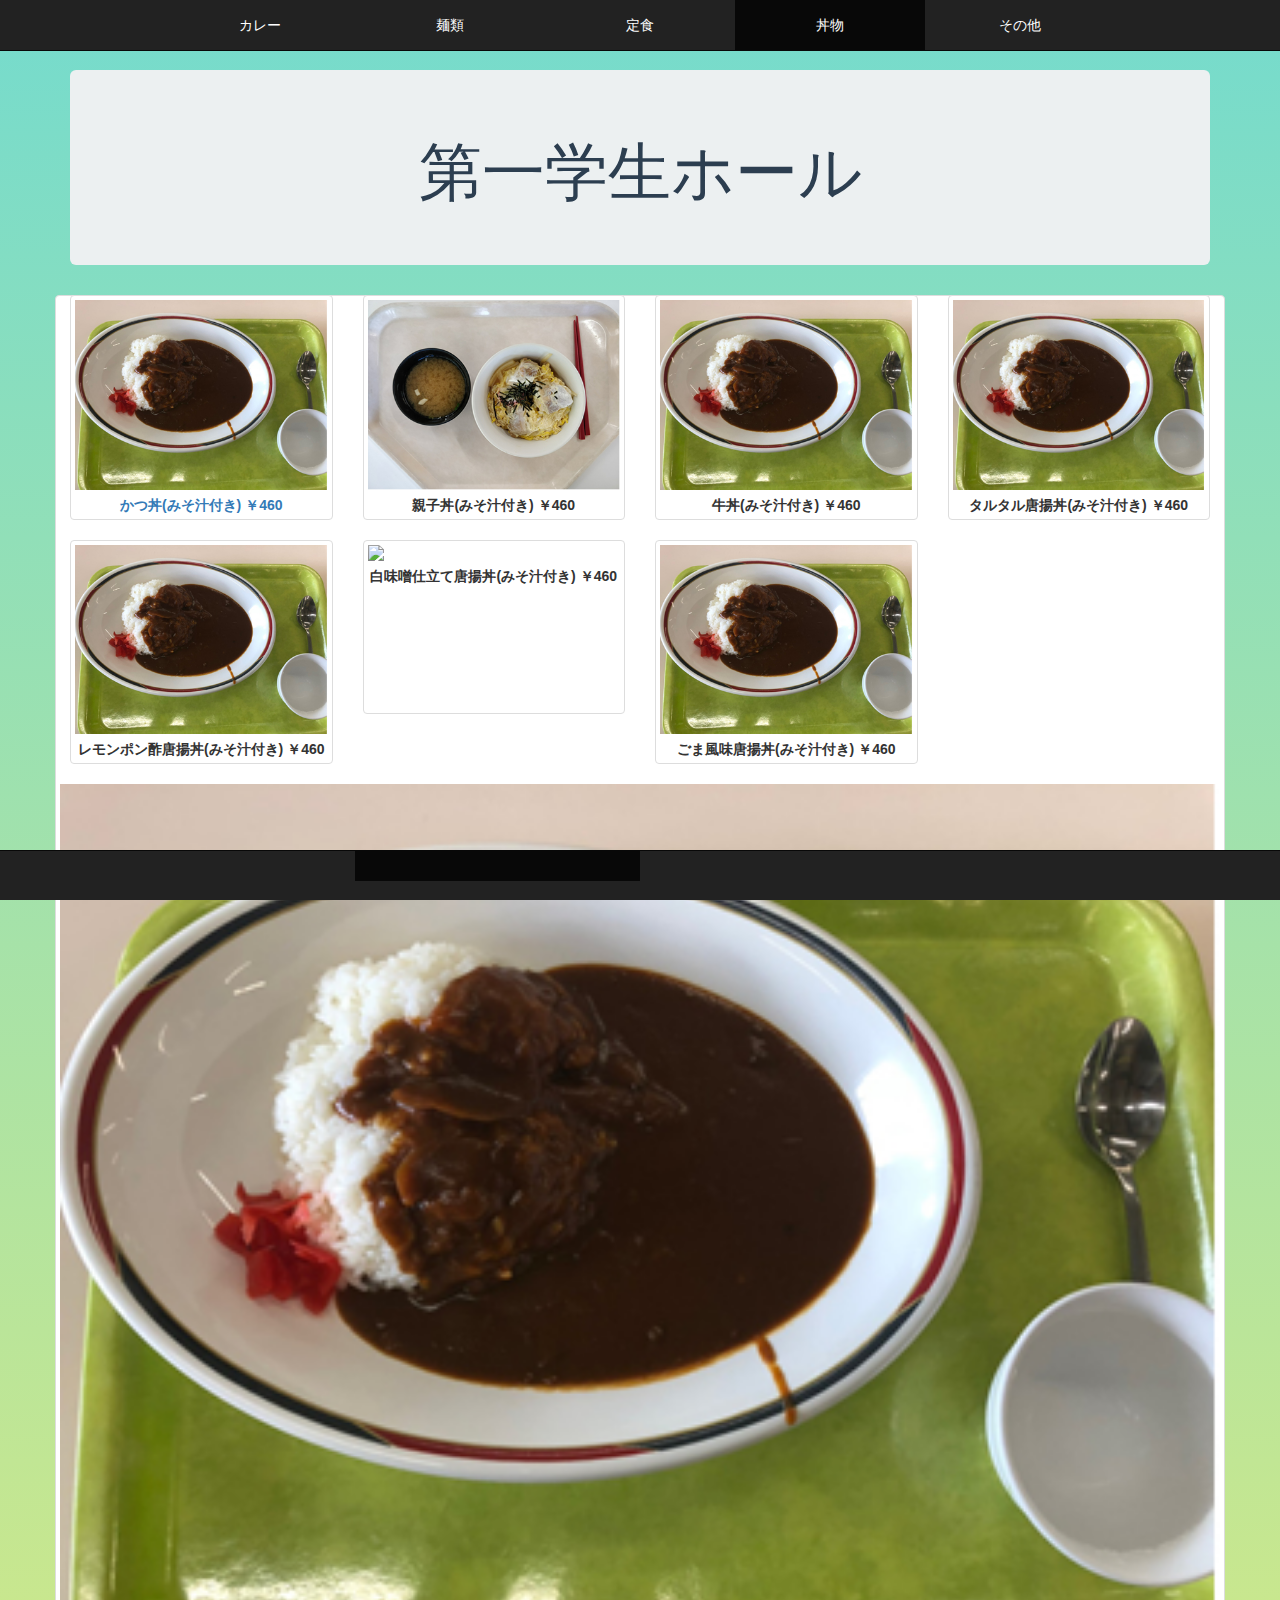
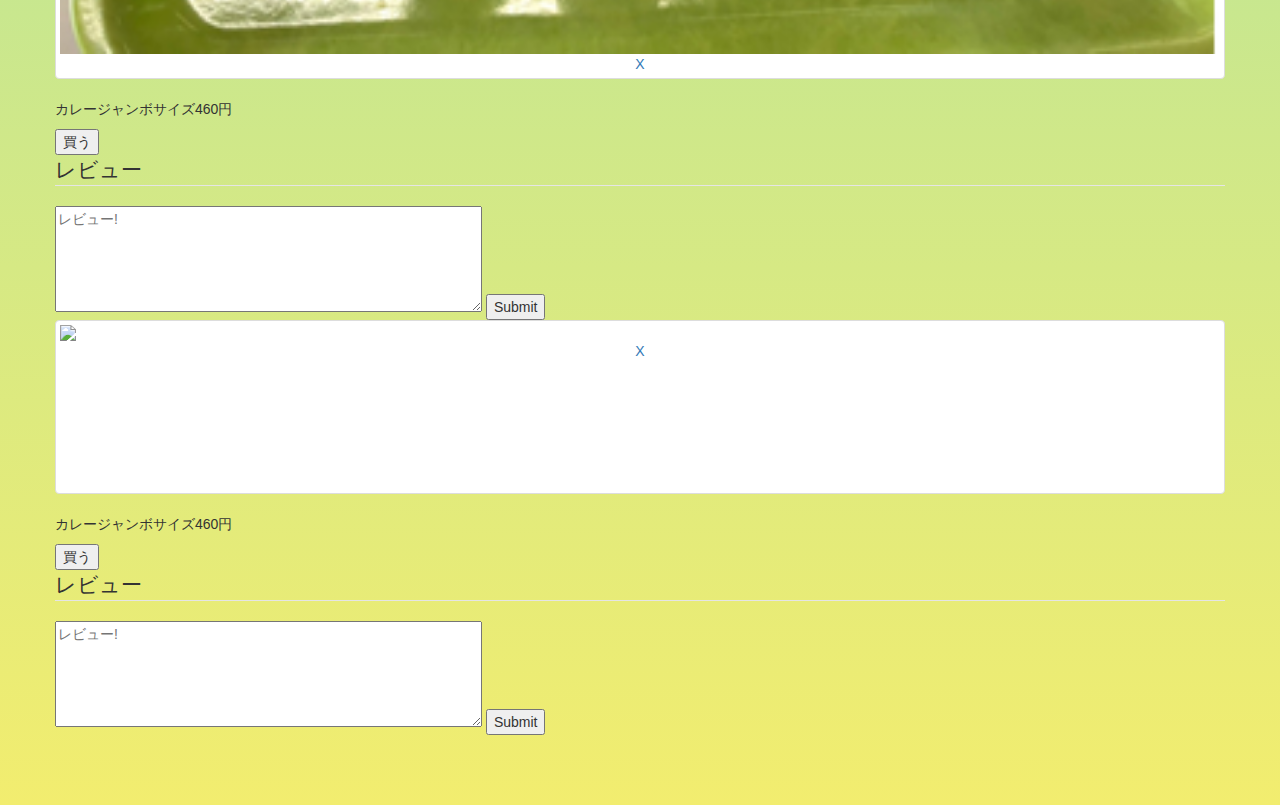
==== donburi.html @ 4b90735c "asd" ====
<!DOCTYPE html>
<html>

<head>
    <meta name="viewport" content="width=device-width, initial-scale=1">
    <title>メニュー</title>
    <link rel="stylesheet" href="https://stackpath.bootstrapcdn.com/bootstrap/3.4.1/css/bootstrap.min.css"
        integrity="sha384-HSMxcRTRxnN+Bdg0JdbxYKrThecOKuH5zCYotlSAcp1+c8xmyTe9GYg1l9a69psu" crossorigin="anonymous">
    <link rel="stylesheet" href="https://use.fontawesome.com/releases/v5.3.1/css/all.css"
        integrity="sha384-mzrmE5qonljUremFsqc01SB46JvROS7bZs3IO2EmfFsd15uHvIt+Y8vEf7N7fWAU" crossorigin="anonymous">
    <link rel="stylesheet" type="text/css" href="css/style.css">
    <script src="" js/script.js""> </script> </head> <body>
	<!-- header-->
	<nav class="navbar navbar-inverse navbar-fixed-top">
		<div class="container">
				<ul class="nav navbar-nav" id="headerNav">
						<li class="col-xs-1 footerNav"></li>
						<li class="col-xs-2 footerNav"><a href="kare.html">カレー</a></li>
						<li class="col-xs-2 footerNav"><a href="menrui.html">麺類</a></li>
						<li class="col-xs-2 footerNav"><a href="teishoku.html">定食</a></li>
						<li class="col-xs-2 footerNav active"><a href="donburi.html">丼物</a></li>
						<li class="col-xs-2 footerNav"><a href="sonota.html">その他</a></li>
						<li class="col-xs-1 footerNav"></li>
				</ul>
		</div>
	</nav>

	<!-- header -->
	<div class="container">
		<div class="jumbotron">
			<h1><i class="fas fa-utensils"></i> 第一学生ホール</h1>
		</div>
		<!-- main -->
		<!-- row 1 -->
		<div class="row">
			<div class="col-lg-3 col-sm-6 col-xs-6">
				<div class="thumbnail 1">
					<a href="#pop-content1"><img src="img/img_01_01kare-raisu.jpg" >
					<p>かつ丼(みそ汁付き)</p>
					<p>￥460</p>
				</div>
			</div>
			<div class="col-lg-3 col-sm-6 col-xs-6">
				<div class="thumbnail 2">
					<a href="#pop-content2"></a><img src="img/img_04_01oyakodon.jpg" >
					<p>親子丼(みそ汁付き)</p>
					<p>￥460</p>
				</div>
			</div>
			<div class="col-lg-3 col-sm-6 col-xs-6">
				<div class="thumbnail">
					<img src="img/img_01_01kare-raisu.jpg" >
					<p>牛丼(みそ汁付き)</p>
					<p>￥460</p>
				</div>
			</div>
			<div class="col-lg-3 col-sm-6 col-xs-6">
				<div class="thumbnail">
					<img src="img/img_01_01kare-raisu.jpg" >
					<p>タルタル唐揚丼(みそ汁付き)</p>
					<p>￥460</p>
				</div>
			</div>
			<!-- row 2 -->
			<div class="col-lg-3 col-sm-6 col-xs-6">
				<div class="thumbnail">
					<img src="img/img_01_01kare-raisu.jpg" >
					<p>レモンポン酢唐揚丼(みそ汁付き)</p>
					<p>￥460</p>
				</div>
			</div>
			<div class="col-lg-3 col-sm-6 col-xs-6">
				<div class="thumbnail">
					<img src="img/img_04_02shirokaraagedon.jpg" >
					<p>白味噌仕立て唐揚丼(みそ汁付き)</p>
					<p>￥460</p>
				</div>
			</div>
			<div class="col-lg-3 col-sm-6 col-xs-6">
				<div class="thumbnail">
					<img src="img/img_01_01kare-raisu.jpg" >
					<p>ごま風味唐揚丼(みそ汁付き)</p>
					<p>￥460</p>
				</div>
			</div>


	<!-- popup -->
	<!-- 1 -->
	<div class="popup_div" id="pop-content1" aria-hidden="true">
		<div class="popup_div-dialog">
			<div class="popup_div-top">
				<div class="thumbnail">
					<img src="img/img_01_01kare-raisu.jpg" style="width: 100%">
					<a href="#" class="mybutton-close" aria-hidden="true">X</a> <!-- exit button -->
				</div>
				<div class="popup_div-body">
					<p class="detail">カレージャンボサイズ460円</p>
					<form action="#" method="post" name="myform">
						<input type="submit" value="買う" class="mybutton">
					</form>
				</div>
				<div class="popup_div-bottom">
					<legend class="bottomcontent">レビュー</legend>
					<form action="#" method="post" name="myform">
						<textarea placeholder="レビュー!" cols="50" rows="5"></textarea>
						<input type="submit" value="Submit" class="mybutton">
					</form>
				</div>
			</div>
		</div>
	</div>
	<!-- 2 -->
	<div class="popup_div" id="pop-content2" aria-hidden="true">
		<div class="popup_div-dialog">
			<div class="popup_div-top">
				<div class="thumbnail">
					<img src="img/img_02_01.jpg" style="width: 100%">
					<a href="#" class="mybutton-close" aria-hidden="true">X</a> <!-- exit button -->
				</div>
				<div class="popup_div-body">
					<p class="detail">カレージャンボサイズ460円</p>
					<form action="#" method="post" name="myform">
						<input type="submit" value="買う" class="mybutton">
					</form>
				</div>
				<div class="popup_div-bottom">
					<legend class="bottomcontent">レビュー</legend>
					<form action="#" method="post" name="myform">
						<textarea placeholder="レビュー!" cols="50" rows="5"></textarea>
						<input type="submit" value="Submit" class="mybutton">
					</form>
				</div>
			</div>
		</div>
	</div>
	<!-- footer -->
        <nav class="navbar navbar-inverse navbar-fixed-bottom footer nav">
            <div class="container">
                <ul class="nav navbar-nav footer">
                    <li class="col-xs-3 footerNav"><a href="index.html"><i class="fas fa-home"></i></a></li>
                    <li class="col-xs-3 footerNav active"><a href="kare.html"><i class="fas fa-book-open"></i></a></li>
                    <li class="col-xs-3 footerNav"><a href="shoppingCart.html"><i class="fas fa-shopping-cart"></i></a></li>
                    <li class="col-xs-3 footerNav"><a href="option.html"><i class="fas fa-cog"></i></a></li>
                </ul>
            </div>
        </nav>
		<script src="https://code.jquery.com/jquery-3.4.1.js"></script>
    <script src="https://stackpath.bootstrapcdn.com/bootstrap/3.4.1/js/bootstrap.min.js"
        integrity="sha384-aJ21OjlMXNL5UyIl/XNwTMqvzeRMZH2w8c5cRVpzpU8Y5bApTppSuUkhZXN0VxHd"
        crossorigin="anonymous"></script>
    <script src="js/script.js"></script>
    </body>

</html>
---- css/style.css ----
body {
	padding: 70px 0 70px 0;
	background: linear-gradient(#75dbcd, #f2ed6f);
}
.thumbnail {
	text-align: center;
	min-height: 174px; /* 商品名が長い場合の段落ち対策 */
	box-sizing: border-box;
}
.thumbnail p {
	display: inline-block;
	margin: 5px 0 0 0;
	font-weight: 600;
}
.jumbotron {
	color: #2c3e50;
	background-color: #ecf0f1;
	text-align: center;
}
.navbar-inverse {
	color: #2c3e50;
}
.navbar-inverse .navbar-nav > li > a {
	color: white;
}

/* footer navbar */

.footerNav {
	padding: 0;
	text-align: center;
}
.navbar-nav {
	float: none;
}

/* option　page */
.navbar-fixed-bottom .navbar-nav > li > a {
	font-size: 23px;
}

#option {
	background-repeat: no-repeat;
	background-attachment: fixed;
}
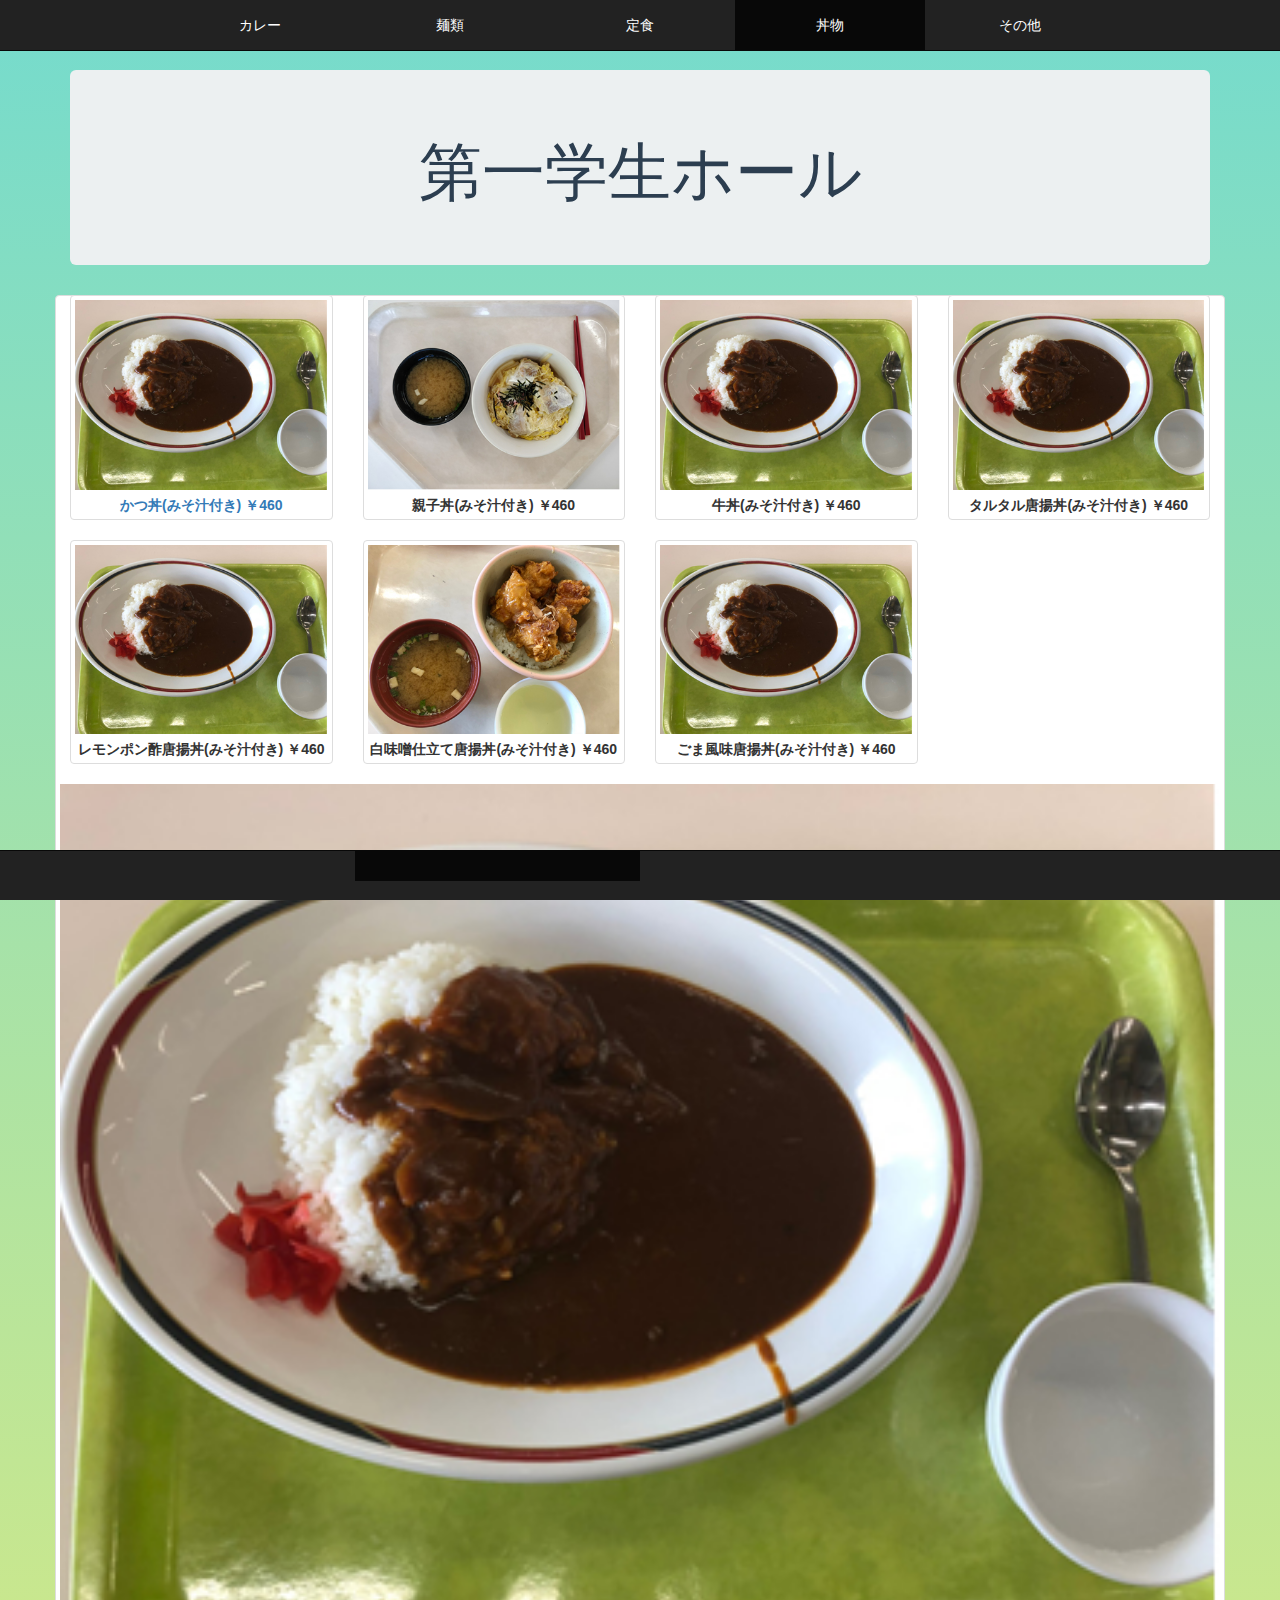
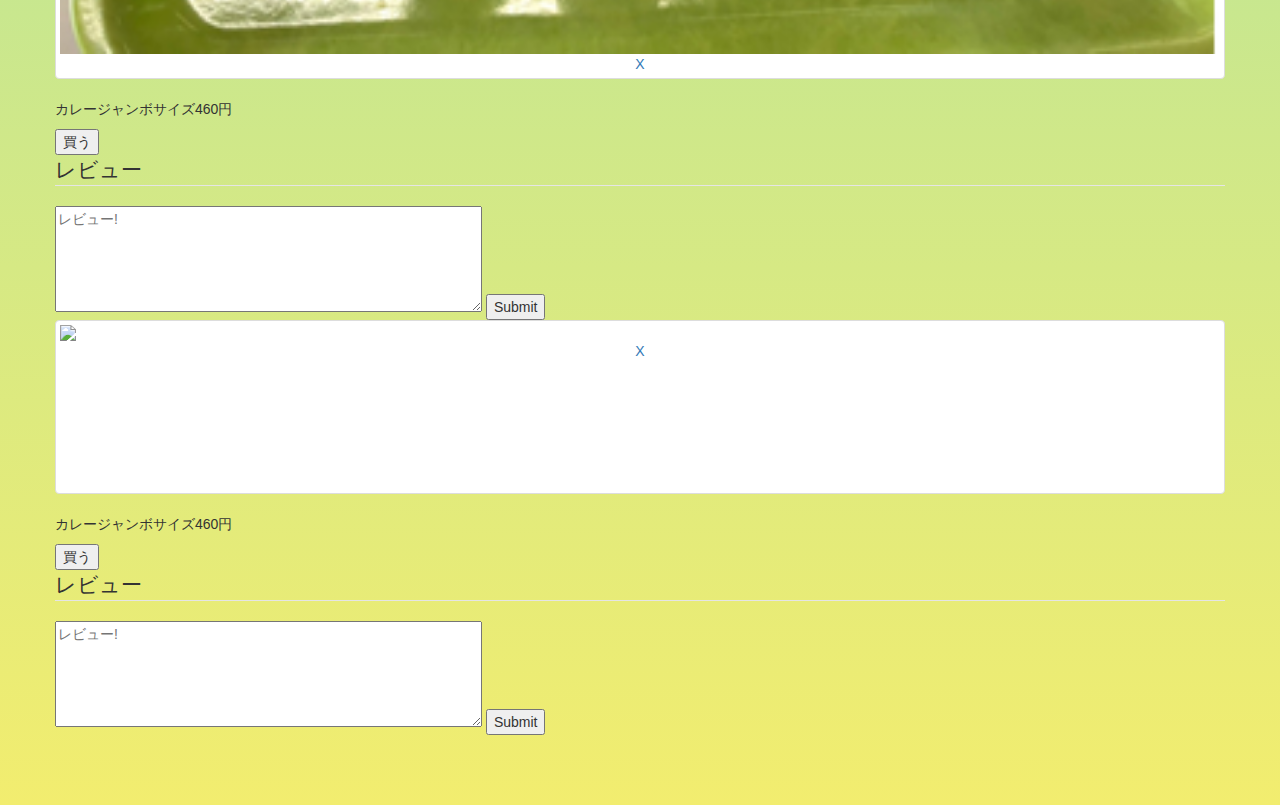
==== commit ca326b39: "写真を変えた" ====
--- a/donburi.html
+++ b/donburi.html
@@ -71,7 +71,7 @@
 			</div>
 			<div class="col-lg-3 col-sm-6 col-xs-6">
 				<div class="thumbnail">
-					<img src="img/img_04_02shirokaraagedon.jpg" >
+					<img src="img/img_04_02shromisokaraagedon.jpg" >
 					<p>白味噌仕立て唐揚丼(みそ汁付き)</p>
 					<p>￥460</p>
 				</div>
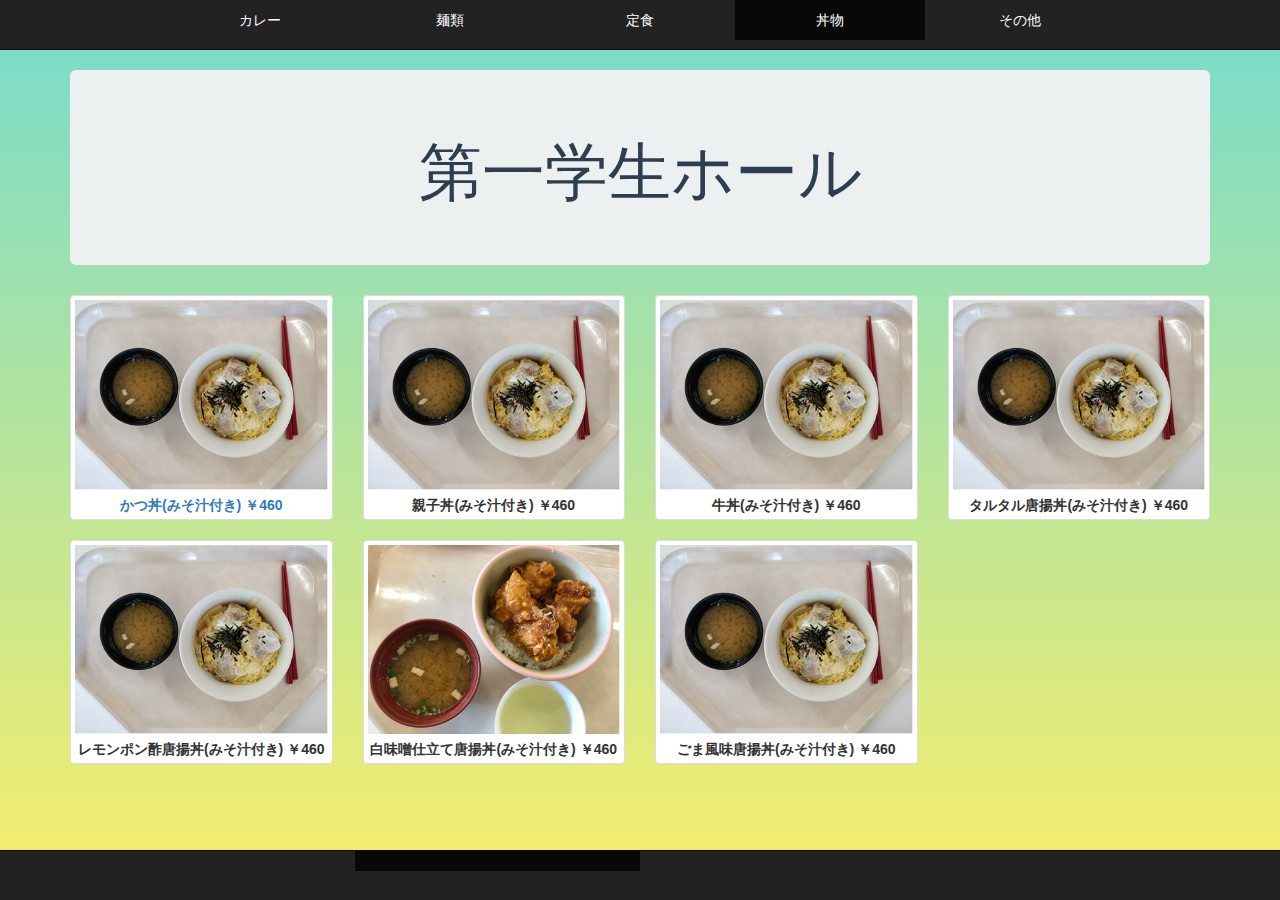
==== commit 1813fceb: "signup.php完成" ====
--- a/donburi.html
+++ b/donburi.html
@@ -1,15 +1,16 @@
 <!DOCTYPE html>
 <html>
-
-<head>
-    <meta name="viewport" content="width=device-width, initial-scale=1">
-    <title>メニュー</title>
-    <link rel="stylesheet" href="https://stackpath.bootstrapcdn.com/bootstrap/3.4.1/css/bootstrap.min.css"
-        integrity="sha384-HSMxcRTRxnN+Bdg0JdbxYKrThecOKuH5zCYotlSAcp1+c8xmyTe9GYg1l9a69psu" crossorigin="anonymous">
-    <link rel="stylesheet" href="https://use.fontawesome.com/releases/v5.3.1/css/all.css"
-        integrity="sha384-mzrmE5qonljUremFsqc01SB46JvROS7bZs3IO2EmfFsd15uHvIt+Y8vEf7N7fWAU" crossorigin="anonymous">
-    <link rel="stylesheet" type="text/css" href="css/style.css">
-    <script src="" js/script.js""> </script> </head> <body>
+	<head>
+		<meta charset="utf-8">
+		<meta name="viewport" content="width=device-width, initial-scale=1">
+		<title>メニュー</title>
+		<link rel="stylesheet" href="https://stackpath.bootstrapcdn.com/bootstrap/3.4.1/css/bootstrap.min.css"
+			integrity="sha384-HSMxcRTRxnN+Bdg0JdbxYKrThecOKuH5zCYotlSAcp1+c8xmyTe9GYg1l9a69psu" crossorigin="anonymous">
+		<link rel="stylesheet" href="https://use.fontawesome.com/releases/v5.3.1/css/all.css"
+			integrity="sha384-mzrmE5qonljUremFsqc01SB46JvROS7bZs3IO2EmfFsd15uHvIt+Y8vEf7N7fWAU" crossorigin="anonymous">
+		<link rel="stylesheet" type="text/css" href="css/style.css">
+	</head>
+	<body>
 	<!-- header-->
 	<nav class="navbar navbar-inverse navbar-fixed-top">
 		<div class="container">
@@ -35,7 +36,7 @@
 		<div class="row">
 			<div class="col-lg-3 col-sm-6 col-xs-6">
 				<div class="thumbnail 1">
-					<a href="#pop-content1"><img src="img/img_01_01kare-raisu.jpg" >
+					<a href="#pop-content1"><img src="img/img_04_01oyakodon.jpg" >
 					<p>かつ丼(みそ汁付き)</p>
 					<p>￥460</p>
 				</div>
@@ -49,14 +50,14 @@
 			</div>
 			<div class="col-lg-3 col-sm-6 col-xs-6">
 				<div class="thumbnail">
-					<img src="img/img_01_01kare-raisu.jpg" >
+					<img src="img/img_04_01oyakodon.jpg" >
 					<p>牛丼(みそ汁付き)</p>
 					<p>￥460</p>
 				</div>
 			</div>
 			<div class="col-lg-3 col-sm-6 col-xs-6">
 				<div class="thumbnail">
-					<img src="img/img_01_01kare-raisu.jpg" >
+					<img src="img/img_04_01oyakodon.jpg" >
 					<p>タルタル唐揚丼(みそ汁付き)</p>
 					<p>￥460</p>
 				</div>
@@ -64,7 +65,7 @@
 			<!-- row 2 -->
 			<div class="col-lg-3 col-sm-6 col-xs-6">
 				<div class="thumbnail">
-					<img src="img/img_01_01kare-raisu.jpg" >
+					<img src="img/img_04_01oyakodon.jpg" >
 					<p>レモンポン酢唐揚丼(みそ汁付き)</p>
 					<p>￥460</p>
 				</div>
@@ -78,7 +79,7 @@
 			</div>
 			<div class="col-lg-3 col-sm-6 col-xs-6">
 				<div class="thumbnail">
-					<img src="img/img_01_01kare-raisu.jpg" >
+					<img src="img/img_04_01oyakodon.jpg" >
 					<p>ごま風味唐揚丼(みそ汁付き)</p>
 					<p>￥460</p>
 				</div>
@@ -152,4 +153,4 @@
     <script src="js/script.js"></script>
     </body>
 
-</html>+</html>
--- a/css/style.css
+++ b/css/style.css
@@ -7,6 +7,38 @@
 	min-height: 174px; /* 商品名が長い場合の段落ち対策 */
 	box-sizing: border-box;
 }
+
+#slide div {
+	list-style: none;
+	margin-right: auto;
+	margin-left: auto;
+}
+#slide div img #img1 {
+	position: absolute;
+	top: 50px;
+	left: 150px;
+	margin-right: auto;
+	margin-left: auto;
+	z-index: -1;
+}
+#slide div img #img2 {
+	position: absolute;
+	top: 50px;
+	left: 150px;
+	position: relative;
+	margin-right: auto;
+	margin-left: auto;
+	z-index: -2;
+}
+#slide div img #img3 {
+	position: absolute;
+	top: 50px;
+	left: 150px;
+	margin-right: auto;
+	margin-left: auto;
+	z-index: -3;
+}
+
 .thumbnail p {
 	display: inline-block;
 	margin: 5px 0 0 0;
@@ -33,6 +65,15 @@
 .navbar-nav {
 	float: none;
 }
+.navbar-nav .footerNav {
+	color: #ffffff;
+}
+.navbar-nav .footerNav a {
+	padding: 10px 0;
+}
+.col-xs-10 {
+	padding: 10px 0;
+}
 
 /* option　page */
 .navbar-fixed-bottom .navbar-nav > li > a {
@@ -43,3 +84,71 @@
 	background-repeat: no-repeat;
 	background-attachment: fixed;
 }
+
+/* popup */
+body .display {
+	display: block;
+}
+#popupExitOnly {
+	height: 1000px;
+	width: auto;
+}
+/* #popup {
+	background-color: white;
+	color: white;
+	padding: 14px 20px;
+	margin: 8px 26px;
+	border: none;
+	cursor: pointer;
+	width: 90%;
+	font-size: 20px;
+} */
+.popup_div {
+	display: none;
+	position: fixed;
+	top: 50%;
+	left: 50%;
+	transform: translate(-50%, -50%);
+	background: #fefefe;
+	width: 75%;
+}
+.mybutton-close {
+	color: #aaaaaa;
+	font-size: 15px;
+	text-decoration: none;
+	position: absolute;
+	right: 10px;
+	top: 10px;
+}
+.popup_div-body {
+	padding: 20px;
+}
+.popup_div-bottom {
+	padding: 5px 20px 10px 20px;
+}
+.mybutton {
+	background: rgb(82, 114, 173);
+	color: white;
+	border: none;
+	padding: 10px;
+	border-radius: 8px;
+	font-family: 'Lato';
+	margin: 5px;
+	text-transform: uppercase;
+	cursor: pointer;
+	outline: none;
+	width: 100%;
+}
+.detail {
+	font-size: 15px;
+	text-align: center;
+}
+
+textarea {
+	overflow: auto;
+	overflow: hidden;
+	resize: none;
+	outline: none;
+	align-content: center;
+	width: 100%;
+}
